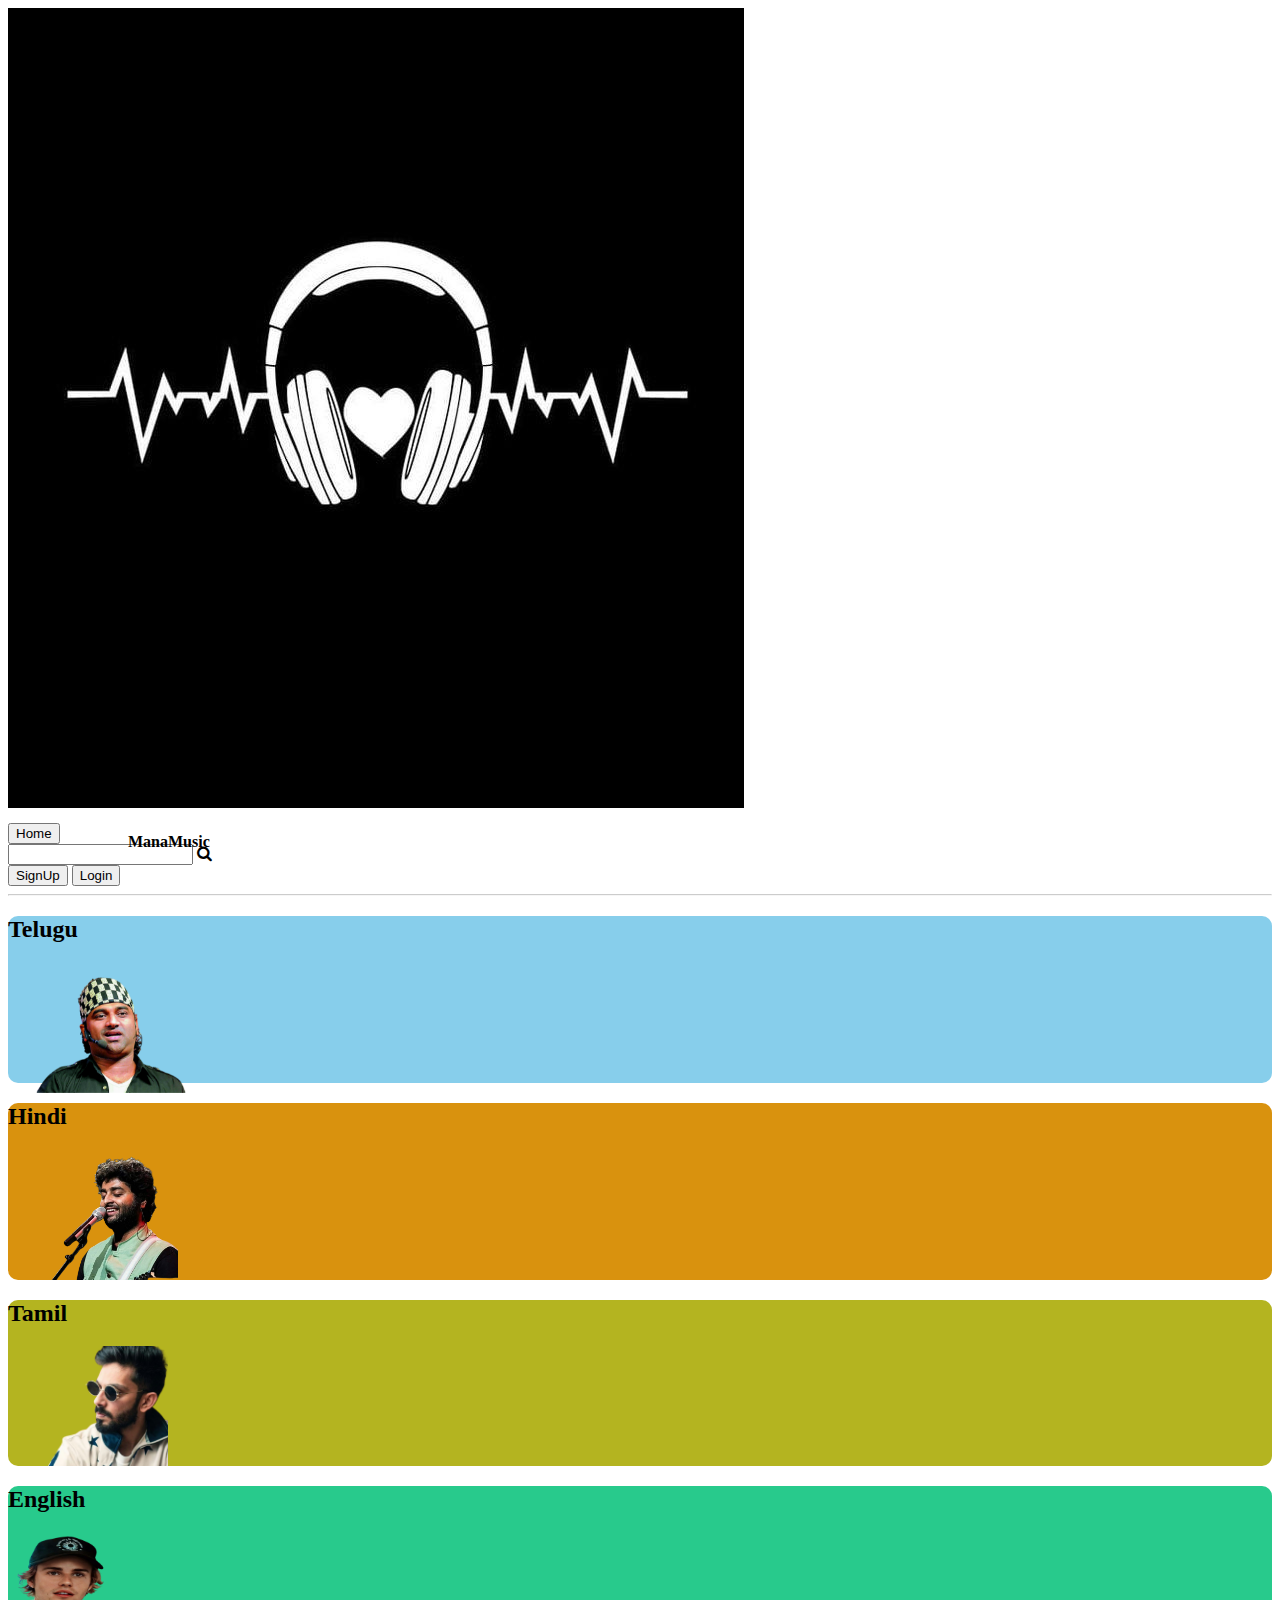
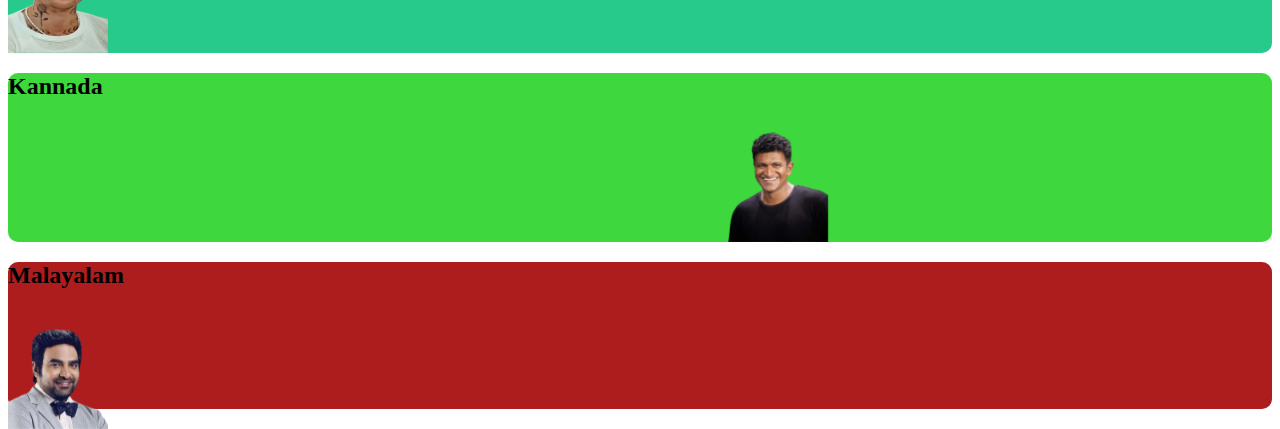
==== index.html @ b56fb444 "Rename music.html to index.html" ====
<html lang="en">
<head>
    <meta charset="UTF-8">
    <meta name="viewport" content="width=device-width, initial-scale=1.0">
    <title>Music</title>
    <link rel="stylesheet" href="https://cdnjs.cloudflare.com/ajax/libs/font-awesome/4.7.0/css/font-awesome.min.css">
    <link rel="stylesheet" href="music.css">
</head>
<body>
    <div id="menu">
        <div id="logo">
         <img class="logosize" src="musiclogo.jpeg" alt="">
        </div>
        <div id="musictext" style="margin-left: 0%; position: absolute; left: 10%;">
        <h4 style="margin-top:25px;">ManaMusic</h4>
        </div>
    <div id="home">
        <button id="home1" style="margin-top: 15px;">Home</button>
    </div>
    <div id="search">
        <input class="text" type="text" onclick="document.getElementsByClassName('fa-search').style.color='white'">
        <i class="fa fa-search"></i>
    </div>
    <div id="login">
        <button id="signup">SignUp</button>
        <button id="signin">Login</button>
    </div>
</div>
    <hr style="color:gray; opacity: 0.5; position: sticky; top: 15vh;" >
    <div id="langbox">
        <div id="language" class="l1" style="background-color: skyblue; border-radius: 10px " onclick="location.href='telugu.html'" >
            <h2 class="lagsize" style="justify-content: center;">Telugu</h2>
            <img src="telugu.png" height="120px" alt="" style="position: relative; bottom: -10px;">
        </div>
        <div id="language" class="l1"  style="background-color: rgb(217, 146, 14); border-radius: 10px;">
            <h2 class="lagsize" style="justify-content: center;">Hindi</h2>
            <img src="hin.png"  height="130px" alt="" style="position: relative; left: 40px;  "> 
        </div>
        <div id="language"class="l1" style="background-color: rgb(180, 180, 32); border-radius: 10px;">
            <h2 class="lagsize" style="justify-content: center;">Tamil</h2>
            <img src="tamil.png" height="120px" alt="" style="position: relative; left: 40px;">
        </div>
        <div id="language"class="l1" style="background-color: rgb(40, 202, 140); border-radius: 10px;">
            <h2 class="lagsize" style="justify-content: center;">English</h2>
            <img src="eng.png" width="100px" height="120px" alt="" style="position: relative; left: 40px; left: 0px;">
        </div>
        <div id="language" class="l1" style="background-color:  rgb(62, 216, 62); border-radius: 10px;">
            <h2 class="lagsize" style="justify-content: center;">Kannada</h2>
            <img src="kannada.png" width="100px" alt="" style="position:relative; left:57%; bottom: 0px;">
        </div>
        <div id="language" class="l1"style="background-color: rgb(173, 29, 29); border-radius: 10px;">
            <h2 class="lagsize" style="justify-content: center;">Malayalam</h2>
            <img src="malayalam.png" width="100px" alt="" style="position:relative; left:0%; bottom: -20px;">
        </div>
    </div>
</body>
</html>
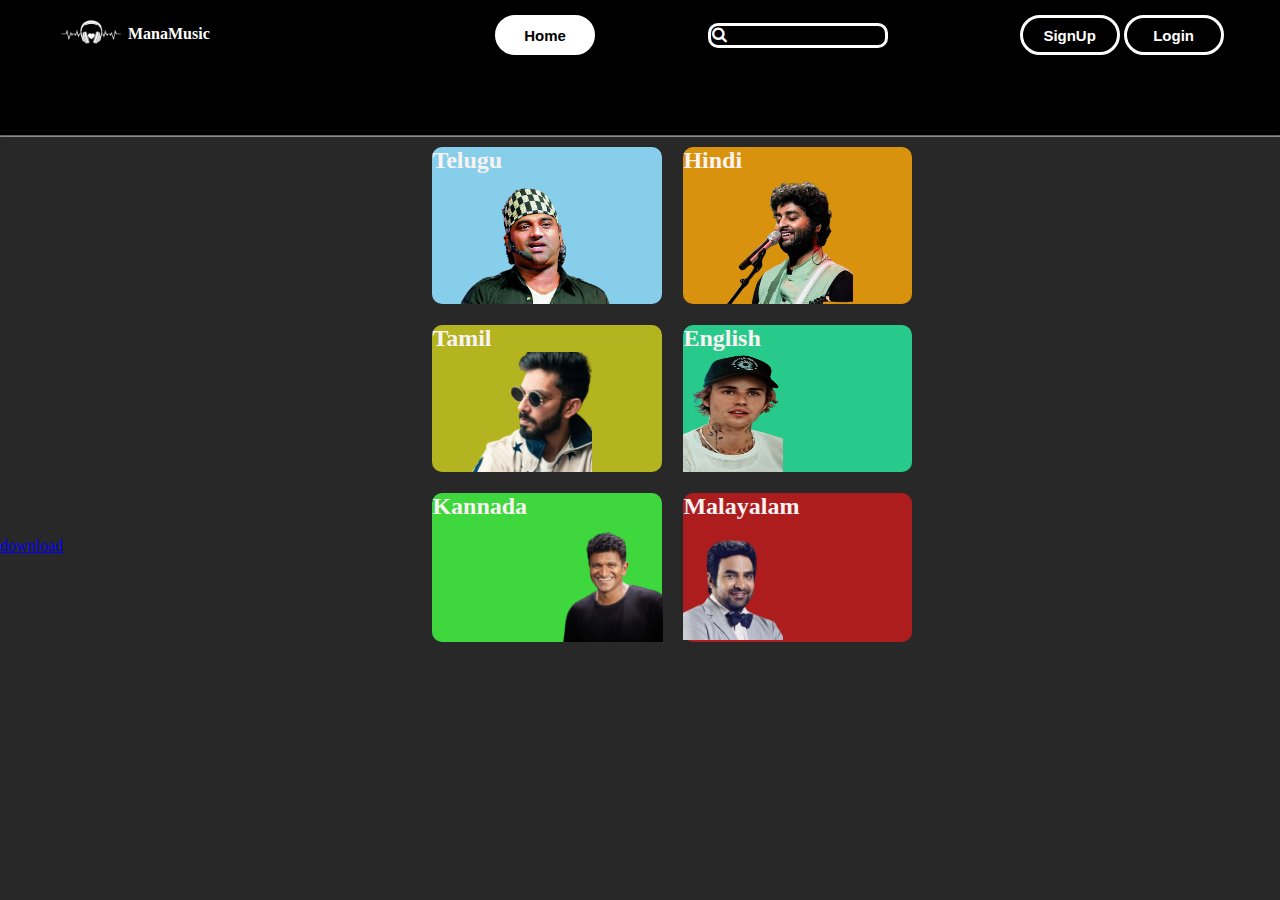
==== commit c331f539: "Update index.html" ====
--- a/index.html
+++ b/index.html
@@ -53,5 +53,6 @@
             <img src="malayalam.png" width="100px" alt="" style="position:relative; left:0%; bottom: -20px;">
         </div>
     </div>
+    <a download href='thaman.jpeg'>download</a>
 </body>
 </html>
--- a/music.css
+++ b/music.css
@@ -0,0 +1,132 @@
+body
+{
+    background-color: rgb(41, 40, 40);
+}
+.logosize
+{
+width: 70px;
+height: 70px;
+}
+#logo
+{
+    margin-top:0;
+    
+}
+*
+{
+    margin: 0%;
+    padding: 0%;
+    
+}
+#menu
+{
+    width: 100%;
+    height: 15vh;
+    display: flex;
+    justify-content: space-around;
+    color: white;
+    position: sticky;
+    position: -webkit-sticky;
+    top:0;
+    background-color: black;
+}
+#home
+{
+
+    color: black;
+    margin-left: 20%;
+}
+.homebtn
+{
+    margin-top: 50px;
+}
+#search
+{
+    margin-top: 23px;
+}
+#login
+{
+    margin-top:15px;
+}
+.text
+{
+    border-radius: 10px;
+    border: white solid;
+    background-color: black;
+    height:25px;
+    width: 180px;
+    color: white;
+}
+.fa-search
+{
+position: relative;
+right: 180px;
+color: white;
+}
+#signup,#signin
+{
+width: 100px;
+height: 40px;
+border-radius: 30px;
+font-size: 15px;
+font-weight:bold;
+color: white;
+background-color: black;
+border:white solid;
+transition: .6s ease;
+}
+#signup:hover
+{
+    background-color: white;
+    color: black;
+    transform: scale(1.05);
+}
+#signin:hover
+{
+    background-color: white;
+    color: black;
+}
+#langbox
+{
+    width: 500px;
+    height: 400px;
+    position:sticky;
+    position: -webkit-sticky;
+    left: 33%;
+    top:13vh;
+    display: grid;
+    grid-template-columns:250px 2fr;
+    gap: 1px;
+    
+}
+.l1
+{
+    transition: .6s ease;
+}
+.l1:hover
+{
+    transform: scale(1.05);
+}
+
+#language
+{
+    margin: 10px;
+    color: rgb(249, 242, 242);
+    cursor: pointer;
+}
+#login
+{
+    column-gap: 1rem;
+}
+#home1
+{
+    width: 100px;
+height: 40px;
+border-radius: 30px;
+font-size: 15px;
+font-weight:bold;
+color: black;
+background-color: white;
+border:white solid;
+transition: .6s ease;
+}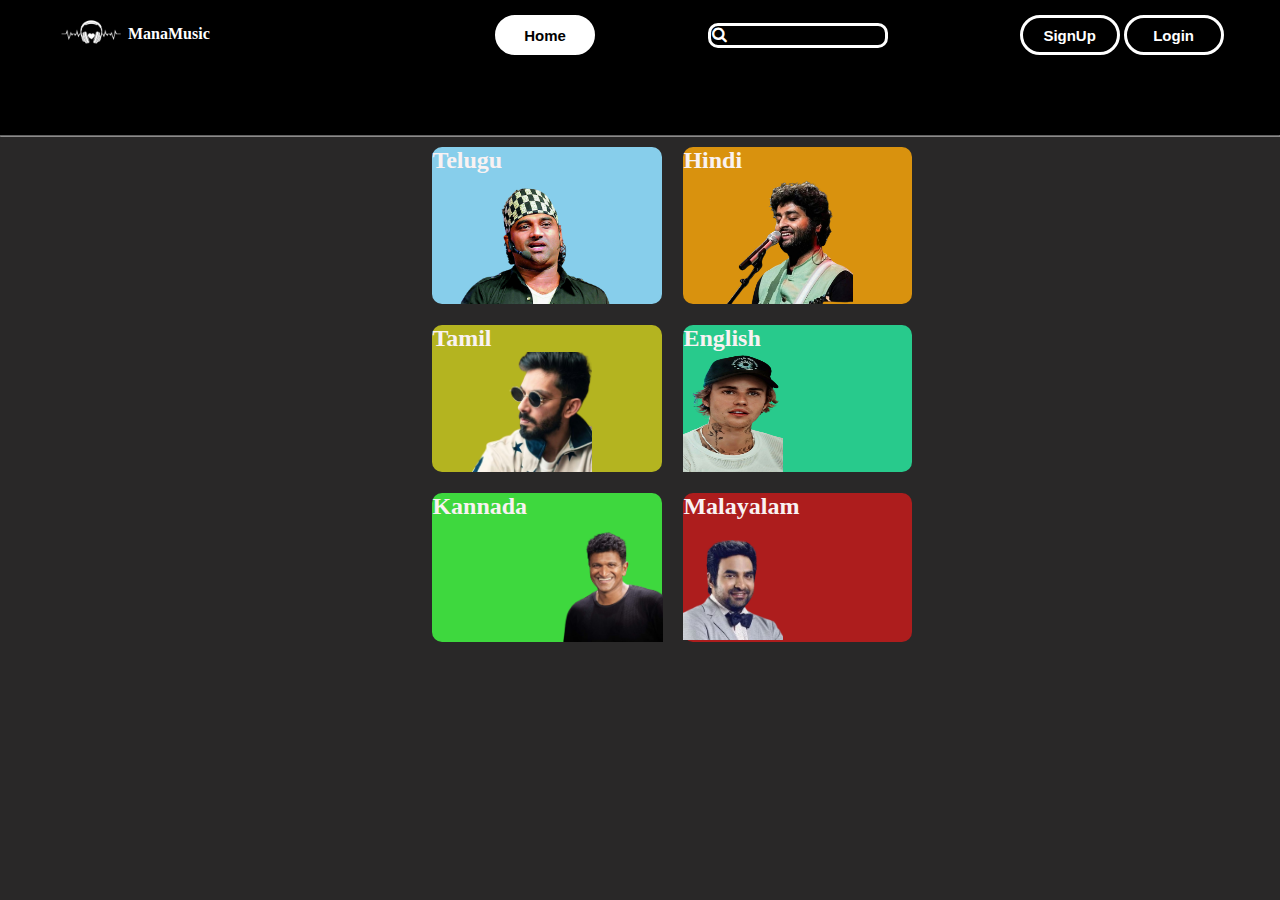
==== commit 530f52f2: "Update index.html" ====
--- a/index.html
+++ b/index.html
@@ -53,6 +53,5 @@
             <img src="malayalam.png" width="100px" alt="" style="position:relative; left:0%; bottom: -20px;">
         </div>
     </div>
-    <a download href='thaman.jpeg'>download</a>
 </body>
 </html>
